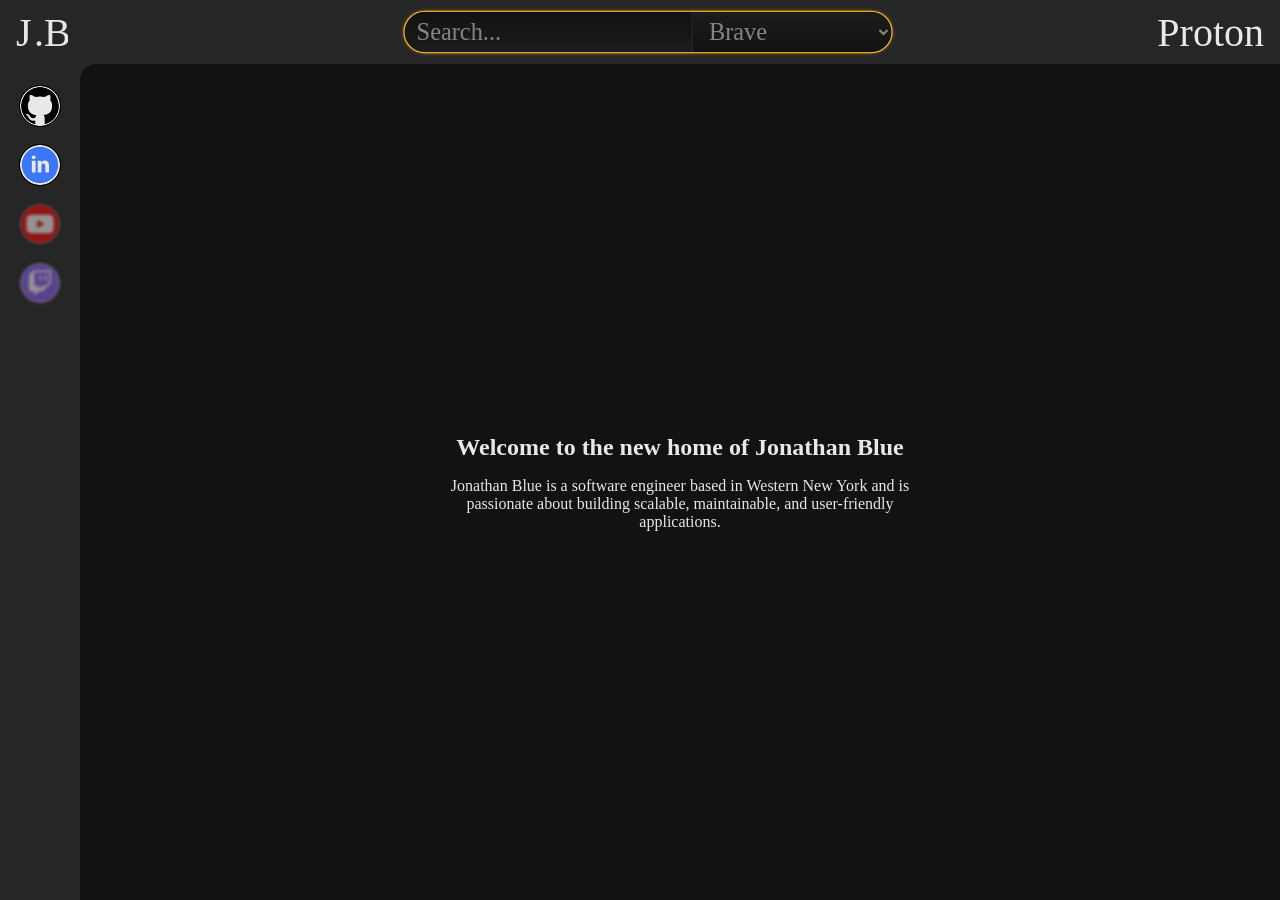
==== index.html @ 13559348 "Fixed responsive behavior" ====
<!DOCTYPE html>

<!-- TODO:
      [ ] - Switch from desktop friendly viewport dimensions to something that is rotation independant -->

<html lang="eng">

<head>

   <meta charset="UTF-8">
   <meta name="viewport" content="width=device-width, initial-scale=1.0">

   <link rel="stylesheet" href="./css/color-palette.css">
   <link rel="stylesheet" href="./css/reset.css">
   <link rel="stylesheet" href="./css/global.css">
   <link rel="stylesheet" href="./css/pages/index.css">

   <script src="./js/pages/index/searchBar.js" defer></script>
   
   <title>Jon.Blue / Dashboard</title>

   <!-- FIXME: REMOVE DEVELOPMENT STYLES -->
   <style>

      html {
         font-size: 16px;
      }

   </style>

</head>




<body>

   <header class="flex-row">

      <!-- Interactive Logo -->
      <p class="logo" tabindex="0" aria-label="Jon Dot Blue">
         <span class="logo-initial">J<span class="fader">on</span></span>
         <span class="ignorable" role="img">.</span>
         <span class="logo-initial">B<span class="fader">lue</span></span>
      </p>

      <!-- Search Box and Engine Selector -->
      <!-- FIXME: Does not allow submission on mobile -->
      <!-- Made this flex to eliminate undesired [whitespace] added by the browser -->
      <form id="searchForm" class="flex-row">

         <input id="searchBox" class="search-input" type="text" placeholder="Search..." />

         <select class="engine-selector" id="engineSelect">

            <option value = "https://search.brave.com/search?q="             >Brave          </option>
            <option value = "https://duckduckgo.com/?q="                     >DuckDuckGo     </option>
            <option value = "https://www.amazon.com/s?k="                    >Amazon         </option>
            <option value = "https://github.com/search?type=repositories&q=" >GitHub Repos   </option>
            <option value = "https://devdocs.io/?q="                         >DevDocs.io     </option>
            <option value = "https://developer.mozilla.org/en-US/search?q="  >MDN            </option>
            <option value = "https://www.reddit.com/search/?q="              >Reddit         </option>
            <option value = "https://stackoverflow.com/search?q="            >Stack Overflow </option>
            <option value = "https://www.yeggi.com/q/q="                     >Yeggi          </option>
            
         </select>

      </form>

      <!-- Proton Menu -->
      <nav class="proton-menu" tabindex="0">
      
         <div class="proton-menu--header">
            <p class="proton-menu--text" href="https://account.proton.me/apps">
               Proton
            </p>
         </div>
      
         <div class="proton-menu--dropdown">
      
            <div class="dropdown-heading-spacer"></div>
      
            <a href="https://mail.proton.me">
               <img class="proton-menu--icon" src="./assets/images/proton/proton_mail_icon.svg" alt="proton mail icon">
               <span class="proton-menu--text">Mail</span>
            </a>
      
            <a href="https://calendar.proton.me">
               <img class="proton-menu--icon" src="./assets/images/proton/proton_calendar_icon.svg" alt="proton calendar icon">
               <span class="proton-menu--text">Calendar</span>
            </a>
      
            <a href="https://drive.proton.me">
               <img class="proton-menu--icon" src="./assets/images/proton/proton_drive_icon.svg" alt="proton drive icon">
               <span class="proton-menu--text">Drive</span>
            </a>
      
            <a href="https://account.proton.me/u/151/vpn/">
               <img class="proton-menu--icon" src="./assets/images/proton/proton_vpn_icon.svg" alt="proton vpn icon">
               <span class="proton-menu--text">VPN</span>
            </a>
      
            <a href="https://Pass.proton.me">
               <img class="proton-menu--icon" src="./assets/images/proton/proton_pass_icon.svg" alt="proton pass icon">
               <span class="proton-menu--text">Pass</span>
            </a>
      
            <a href="https://docs.proton.me">
               <img class="proton-menu--icon" src="./assets/images/proton/proton_docs_icon.svg" alt="proton docs icon">
               <span class="proton-menu--text">Docs</span>
            </a>
      
            <a href="https://wallet.proton.me">
               <img class="proton-menu--icon" src="./assets/images/proton/proton_wallet_icon.svg" alt="proton wallet icon">
               <span class="proton-menu--text">Wallet</span>
            </a>
      
         </div>
      
      </nav>

   </header>


   <div class="mid-section">
      <!-- Sidebar -->
      <nav class="sidebar">

         <ul>
            <li class="touchable">
               <a href="https://github.com/RandomAlphanumeric126">
                  <img class="circle-icon" src="./assets/images/site icons/github.svg" alt="github icon">
               </a>
            </li>
            <li class="touchable">
               <a href="https://www.linkedin.com/in/jonathan-blue-25103441a/">
                  <img class="circle-icon" src="./assets/images/site icons/linkedin.svg" alt="linked in icon">
               </a>
            </li>
            <li class="touchable no-click">
               <a tabindex="-1" href="#">                  
                  <img class="circle-icon" src="./assets/images/site icons/ytube icon.png" alt="youtube icon">
               </a>
            </li>
            <li class="touchable no-click">
               <a tabindex="-1" href="#">                  
                  <img class="circle-icon" src="./assets/images/site icons/twitch.svg" alt="twitch icon">
               </a>
            </li>
         </ul>
         
      </nav>


      <!-- Deliverable Content -->
      <section role="content-body" aria-label="Content body">

         <!-- Placeholder content while dashboard is in development -->
          <h1>Welcome to the new home of Jonathan Blue</h1>
          <p>Jonathan Blue is a software engineer based in
            Western New York and is passionate about building scalable,
            maintainable, and user-friendly applications.</p>

      </section>
   </div>


   <footer></footer>

</body>

</html>
---- css/color-palette.css ----
/* This color pallete consists of all hex color codes in the 
 * endesge-64 color pallete from lospec. With the exception
 * of White which was replaced with Unicorn Silver which is
 * a bit softer without sacrificing too much contrast.
 *
 * All color names were sourced from:
 * https://colornamer.robertcooper.me/
 */

:root{

    --CURSED_BLACK:             hsl(0, 0%, 7%);
    --EERIE_BLACK:              hsl(0, 0%, 11%);
    --DIRE_WOLF:                hsl(0, 0%, 15%);
    --RAVEN_BLACK:              hsl(0, 0%, 24%);
    --KNIGHTS_ARMOR:            hsl(0, 0%, 36%);
    --BLACK_MANA:               hsl(0, 0%, 52%);
    --BRAINSTEM_GREY:           hsl(0, 0%, 71%);
    --UNICORN_SILVER:           hsl(0, 0%, 91%);/* Replacement for --WHITE */
    /* --WHITE:                   hsl(0, 0%, 100%); */
    --MEMORY_LANE:              hsl(218, 24%, 82%);
    --ROCK_BLUE:                hsl(217, 22%, 65%);
    --NICHE_BLUE:               hsl(221, 18%, 48%);
    --BLACKBERRY_COBBLER:       hsl(226, 25%, 35%);
    --TROPICAL_NIGHT:           hsl(232, 30%, 24%);
    --DARK_KNIGHT:              hsl(242, 33%, 15%);
    --TRISTESSE:                hsl(261, 59%, 7%);
    --BATS_CLOAK:               hsl(300, 22%, 9%);
    --BRUISED_PLUM:             hsl(355, 30%, 17%);
    --CHRISTMAN_BROWN:          hsl(5, 40%, 26%);
    --BURNING_BRIER:            hsl(13, 44%, 38%);
    --ORANGE_LILY:              hsl(19, 48%, 52%);
    --INVENTINVE_ORANGE:        hsl(24, 71%, 66%);
    --SUNDOWN:                  hsl(30, 83%, 79%);
    --PEACH_UMBRELLA:           hsl(33, 78%, 89%);
    --OPTIMIST_GOLD:            hsl(35, 81%, 62%);
    --LAVA_PIT:                 hsl(21, 73%, 55%);
    --PUREED_PUMPKIN:           hsl(12, 69%, 46%);
    --OLD_MANDARIN:             hsl(4, 66%, 34%);
    --AEROSPACE_ORANGE:         hsl(19, 100%, 50%);
    --RETRO_NECTARINE:          hsl(27, 86%, 50%);
    --CADMIUM_YELLOW:           hsl(36, 100%, 54%);
    --CHEERFUL_YELLOW:          hsl(45, 100%, 57%);
    --XANTHE_YELLOW:            hsl(53, 100%, 67%);
    --HONEYDEW_PEEL:            hsl(80, 95%, 74%);
    --STADIUM_LAWN:             hsl(94, 73%, 64%);
    --RANGE_LAND:               hsl(114, 50%, 54%);
    --FORMAL_GARDEN:            hsl(134, 50%, 40%);
    --SPARKLING_EMERALD:        hsl(157, 57%, 28%);
    --STOCKADE_GREEN:           hsl(180, 60%, 19%);
    --HALITE_BLUE:              hsl(204, 70%, 16%);
    --ATENEO_BLUE:              hsl(209, 100%, 21%);
    --INDIGO_BUNTING:           hsl(203, 100%, 33%);
    --ATMOSPHERE:               hsl(199, 100%, 43%);
    --BRIGHT_SKY_BLUE:          hsl(191, 100%, 49%);
    --CENDRA_BLUE:              hsl(183, 100%, 52%);
    --ETERNAL_BLUE:             hsl(181, 100%, 79%);
    --PUFF_OF_PINK:             hsl(322, 91%, 91%);
    --FRAIL_FUCHSIA:            hsl(299, 84%, 75%);
    --GEISHA_PINK:              hsl(289, 98%, 62%);
    --POISON_PURPLE:            hsl(268, 96%, 51%);
    --BUSTY_PURPLE:             hsl(253, 97%, 43%);
    --BLUE_TRUST:               hsl(244, 97%, 29%);
    --MIDNIGHT_MIRAGE:          hsl(218, 91%, 13%);
    --VELVET_COSMOS:            hsl(290, 54%, 17%);
    --PRETTY_IN_PRUNE:          hsl(301, 46%, 26%);
    --PURPLE_EXCELLENCY:        hsl(303, 45%, 40%);
    --FUCHSIA_TINT:             hsl(301, 53%, 56%);
    --PINK_FLAMBE:              hsl(333, 52%, 55%);
    --STRAWBERRY_FIELD:         hsl(357, 87%, 74%);
    --RED_MANA:                 hsl(357, 89%, 65%);
    --ALLURA_RED:               hsl(357, 81%, 56%);
    --ELECTRIC_CRIMSON:         hsl(345, 100%, 50%);
    --CHERRY_SANGRIA:           hsl(356, 69%, 45%);
    --RED_DAHLIA:               hsl(353, 64%, 33%);
    --BURNT_CRIMSON:            hsl(349, 51%, 23%);

}
---- css/global.css ----
:root{
   /* Dark Mode Colors */
   --colors-dark__bg--base   : var(--EERIE_BLACK    );
   --colors-dark__bg--near   : var(--DIRE_WOLF      );
   --colors-dark__bg--far    : var(--CURSED_BLACK   );
   --colors-dark__text       : var(--UNICORN_SILVER );
   --colors-dark__text--soft : var(--BLACK_MANA     );
   --colors-dark__accent     : var(--CHEERFUL_YELLOW);

   /* Light Mode Colors */
   /* FIXME: These colors are awful */
   --colors-light__bg--base   : var(--BRAINSTEM_GREY );
   --colors-light__bg--near   : var(--UNICORN_SILVER );
   --colors-light__bg--far    : var(--BLACK_MANA     );
   --colors-light__text       : var(--EERIE_BLACK    );
   --colors-light__text--soft : var(--RAVEN_BLACK    );
   --colors-light__accent     : var(--CHEERFUL_YELLOW);

   /* Shared styles */
   --sizes__px--xs  : 3px;
   --sizes__px--sm  : 6px;
   --sizes__px--med : 12px;
   --sizes__px--lg  : 18px;
   --sizes__px--xl  : 24px;
}

:root {

   /* Set Default Theme */
   --bg-color--base   : var(--colors-dark__bg--base  );
   --bg-color--near   : var(--colors-dark__bg--near  );
   --bg-color--far    : var(--colors-dark__bg--far   );
   --text-color       : var(--colors-dark__text      );
   --text-color--soft : var(--colors-dark__text--soft);
   --accent-color     : var(--colors-dark__accent    );


   --global__outline-color       : color-mix(in srgb, var(--accent-color) 50%, var(--bg-color--far));
   --global__outline-color_hover : color-mix(in srgb, var(--accent-color) 70%, var(--bg-color--far));
   --global__outline-color_focus : var(--accent-color);

   --global__placeholder-color   : color-mix(in srgb, var(--text-color) 45%, transparent);


   --floater_drop-shadow: 1px 1px 6px -2px #000a;
}

::selection {
   color            : var(--bg-color--base);
   background-color : var(--accent-color);
}


body {
   display        : flex;
   flex-direction : column;
   /* max-width: 1440px; /* Moved to reset.css */

   color          : var(--text-color);
}


.belly,
.sidebar,
.header>*,
.footer {
   background-color: var(--bg-color--base);
}

/**************************************************
 * Global Classes: General Purpose
 */
.flex-row {
   display        : flex;
   flex-direction : row;
}

.flex-col {
   display        : flex;
   flex-direction : column;
}

.touchable {
   /* define the miniumum dimensions for interactive elements displayed on touch screens */
   min-width: 48px;
   min-height: 48px;
   margin: 4px;
   padding: 4px;

   &:has( > * ) {
      display: flex;
      justify-content: center;
      align-items: center;
   }
}


/* Themes */
@media (prefers-color-scheme: dark) {

   _body {
      color            : var(--text-color   );
      background-color : var(--bg-color--far);
   }

}
---- css/pages/index.css ----
:root {
   --page__min-width          : var(--RESET__TARGET-SCREENS_MIN, 320px);
   --page__max-width          : var(--RESET__TARGET-SCREENS_MAX, 1920px);
   --default-border-radius    : 1rem;
   --responsive-border-radius : min(calc(100vw - var(--page__max-width)), var(--default-border-radius));
   --header__large-text       : 2.5rem;

   /* Make the BG split in two colors down the middle, vertically */
   /* This trick hides the bg color behind the border radius of the header and the content body
    * Whithout this, the bg color bleeds through and breaks the illusion of the content body
    * being beneath the header/sidebar */
   --bg-color-split: linear-gradient(
      to right,
      var(--bg-color--near) 50%,
      var(--bg-color--far) 50%
   );
}

body {
   background: var(--bg-color-split);
}


.mid-section {
   display: flex;
   flex: 1;
}


header.flex-row {
   --header__logo--flex: 1;
   --header__menu--flex: 1;

   --header--h-padding: 0.4em;

   justify-content: space-between;
   /* padding: 0.5rem 1.25rem; */
   align-items: center;
   position: relative;
   background-color: var(--bg-color--near);
   /* flex-wrap: wrap; */

   /* Curver the bottom right corner if the screen is wide enough */
   border-bottom-right-radius: var(--responsive-border-radius);
}

/* FIXME: Transitions twice on touch screens */
.logo {

   font-size       : var(--header__large-text);
   display         : flex;
   /* width           : 8ch;*/
   flex: var(--header__logo--flex);
   justify-content : flex-start;
   /* margin-right: 2em; */
   margin-left: var(--header--h-padding);

   & span {
      /*! flex-grow : 1; */
      transition    : 0.35s;
   }

   & span:first-of-type {
      width     : 0.9ch;
      overflow  : hidden;
      text-wrap : nowrap;
      max-width : 2.9ch;
   }

   & span:last-of-type {
      width     : 1.2ch;
      overflow  : hidden;
      text-wrap : nowrap;
      max-width : 4ch;
   }

   & .fader {
      opacity: 0;
   }

   &:where(:has(:hover), :focus) span:not(.ignorable) {
      /*! width  : 100%; */
      flex-grow  : var(--header__logo--flex);
      transition : 0.65s;

      & .fader { transition: 0.65s !important; opacity: 1;}
   }
}


/* FIXME: On short screens (mobile landscape) the menu overflows the bottom edge of the screen
 * forcing unwanted scrollbars on the entire page. Potential solution, switch the entires to
 * display icons only, and diplayed in a grid instead of vertical list */
/*****************************************
 * Styles for Proton Dropdown menu
 */
.proton-menu {
   font-size: var(--header__large-text);
   flex: var(--header__menu--flex);

   --this__padding: 0.65em;
   --this__icon-width: 0.75em;

   /* DimPos */
   position: relative;
   z-index: 1;
   /* min-width: 5em; */


   &:hover .proton-menu--dropdown,
   &:where(:focus, :has(:focus)) .proton-menu--dropdown {
      transition: opacity 0.5s;

      outline: 2px solid var(--accent-color);
      
      /* FIXME: Use a more appropriate height calculation */
      /* height  : calc(0.5em + (var(--num-entries) * (1.44em + var(--entries-gap)))); */
      /* height: 17.5ch; */
      height: 9.25em;

      opacity : 1;
      visibility: visible;
   }
}


.proton-menu--dropdown {
   transition: opacity 0.5s;
   border: 2px solid transparent;
   max-height: 95vh;


   /*Content Handling*/
   overflow-x : hidden;
   overflow-y : auto;
   
   height         : 0px;
   min-width      : max-content;

   visibility     : hidden;  /* prevent clicking on links when menu is folded */
   display        : flex;
   flex-direction : column;
   gap            : calc(var(--this__padding) * 0.5);

   position       : absolute;
   right          : 0;
   top            : -10px;

   border-radius  : 0 0 0 var(--default-border-radius);
   border-bottom-right-radius: var(--responsive-border-radius);
   
   /* padding-top: 4.5rem; /* Replaced with a spacer element */ 
   padding-left: 0.25em;

   opacity: 0;

   background-color: color-mix(in srgb, var(--bg-color--near), transparent 40%);
   backdrop-filter: blur(4px);

   /* Sub-Selectors */
   .proton-menu--text {
      font-size      : 0.55em;
   }

   a {
      text-decoration: none;
      /* height: 0.5em; */
      display: flex;
      align-items: center;
      gap: 0.25em;
   }

   img {
      display: inline-block;
   }
}

.dropdown-heading-spacer {
   flex: 0 0 1.4em;
   background-color: var(--bg-color--near);
   position: sticky;
   top: 0;
}

.proton-menu--header {
   display      : flex;

   margin-right: var(--header--h-padding);
   justify-content: flex-end;

   p {
      position : relative;
      z-index  : 1;
   }
}

.proton-menu--icon {
   width: var(--this__icon-width);
   height: auto;
}


/*
 * END Styles for Proton Dropdown menu
 *****************************************/



/*****************************************
 * BEGIN Search Form Styles
 */

form{
      border-radius : 2em;
      opacity       : 0.6;
      outline       : 1px solid color-mix(in srgb, var(--text-color) 10%, transparent);
      transition    : 0.1s;
      font-size     : 1.5rem;
      flex          : 0 1;
      flex-basis    : 40ch;
      min-width     : 100px;
      margin        : 0.5em 0.7em;

   &:has(:focus) {
      opacity    : 1;
      outline    : 1px solid var(--accent-color);
      scale      : 1.015;
      box-shadow : 0px 0px 5px -1px var(--accent-color);
   }
}


.search-input,
.engine-selector {
   border: none;
   padding: 0.25em 0.5em;
   outline: none;
   color: var(--text-color--soft);
}

.search-input {

   border-radius: 1em 0 0 1em;
   /* flex: 1 0; */

   background: linear-gradient(
      var(--bg-color--far),
      var(--bg-color--base)
   );
      
   &::placeholder { 
      color: var(--text-color--soft);
   }

   &:focus {
      color: var(--text-color);
   }
}

.engine-selector {
   
   border-left: 1px solid var(--bg-color--near);
   border-radius: 0 1em 1em 0;
   width: fit-content;
   
   background: linear-gradient(
      var(--bg-color--base),
      var(--bg-color--far)
   );

   &:focus {
      color: var(--text-color);
   }

}

/*
 * END Search Form Styles
 *****************************************/


/*****************************************
 * BEGIN Content Body Styles
 */

section[role="content-body"] {

   /**** Background and Color ****/
      background-color: var(--bg-color--far);
      border-top-left-radius: var(--default-border-radius);

   /* Styling for placeholder content while dashboard is in development */
      flex: 1;
      display: flex;
      gap: 1rem;
      flex-direction: column;
      justify-content: center;
      align-items: center;
      > h1, p {
         width: min(75%, 500px);
         text-align: center;
      }
}

/*
 * END Content Body Styles
 *****************************************/

/*****************************************
 * Sidebar Styles
 */

   .sidebar {
      padding: 0.75rem;
      background-color: var(--bg-color--near);

      ul {
         display: flex;
         flex-direction: column;
      }
   }

   
   /* Shared Icon Syles */
   .circle-icon,
   .square-icon {
      /* DimPos */
      width: auto;
      height: 2.5rem;

      /* Appearance */
      background-color: var(--text-color);
      border: calc(32px * 0.05) solid white;
      outline: 1px solid black;

      margin: 0.1em 0;

   }
   
   .circle-icon {
      border-radius: 50%;
   }
   
   .square-icon {
      border-radius: 10%;
   }

   /* Disable interactivity without disabling :hover */
   /* SOURCE: https://stackoverflow.com/a/46665946 */
   .no-click {
      cursor: not-allowed;
      

      > * {
         pointer-events: none;
      }
   }

   .no-click {
      opacity: 0.5;
      filter: blur(1.5px);
   }

 /*
 * END Sidebar Styles
 ****************************************/


/* TODO: Just playing around with some focus styles */
:not(#searchForm *):focus {
   /* 1) */
   outline: 2px solid var(--accent-color);
   outline-offset: 0.25rem;
   /* box-shadow: 0px 0px 5px -1px var(--accent-color); */
   border-radius: 0.5rem;
/* 
   outline: none;
   text-decoration: underline;
   text-decoration-color: var(--accent-color);
   text-decoration-thickness: 2px; */

   &.proton-menu {
      /* 1) */
      outline: none;
      box-shadow: none;
   }
}







/* Mobile Small */
@media screen and (max-width: 320px) { }


/* Mobile Large */
@media screen and (max-width: 480px) {
   header.flex-row {
      flex-wrap: wrap;
   }

   .logo, .proton-menu {
      flex-basis: 40vw;
   }

   #searchForm {
      flex: 1;
      flex-basis: 100%;
      order: 1;
   }
}


/* Tablet */
@media screen and (max-width: 768px) {
   .logo, .proton-menu {
      /* --header__logo--flex: 1; */
      --header__menu--flex: 0;
   }

   header {
      position: fixed;
      top: 0;
   }

   .sidebar {
      position: fixed; 
      width: 100vw;
      min-width: var(--page__min-width);
      bottom: 0;
      
      ul {
         flex-direction: row;
         justify-content: center;
      }
   }

   section[role="content-body"] {
      /* If the sidebar is being drawn on the bottom edge, then we don't need the curve here */
      border-top-left-radius: unset;
   }
}


/* Desktop */
@media (max-width: 1024px) {  }


/* Large Desktop */
@media (max-width: 1200px) {  }


/* Extra Large */
@media (max-width: 1440px) {  }
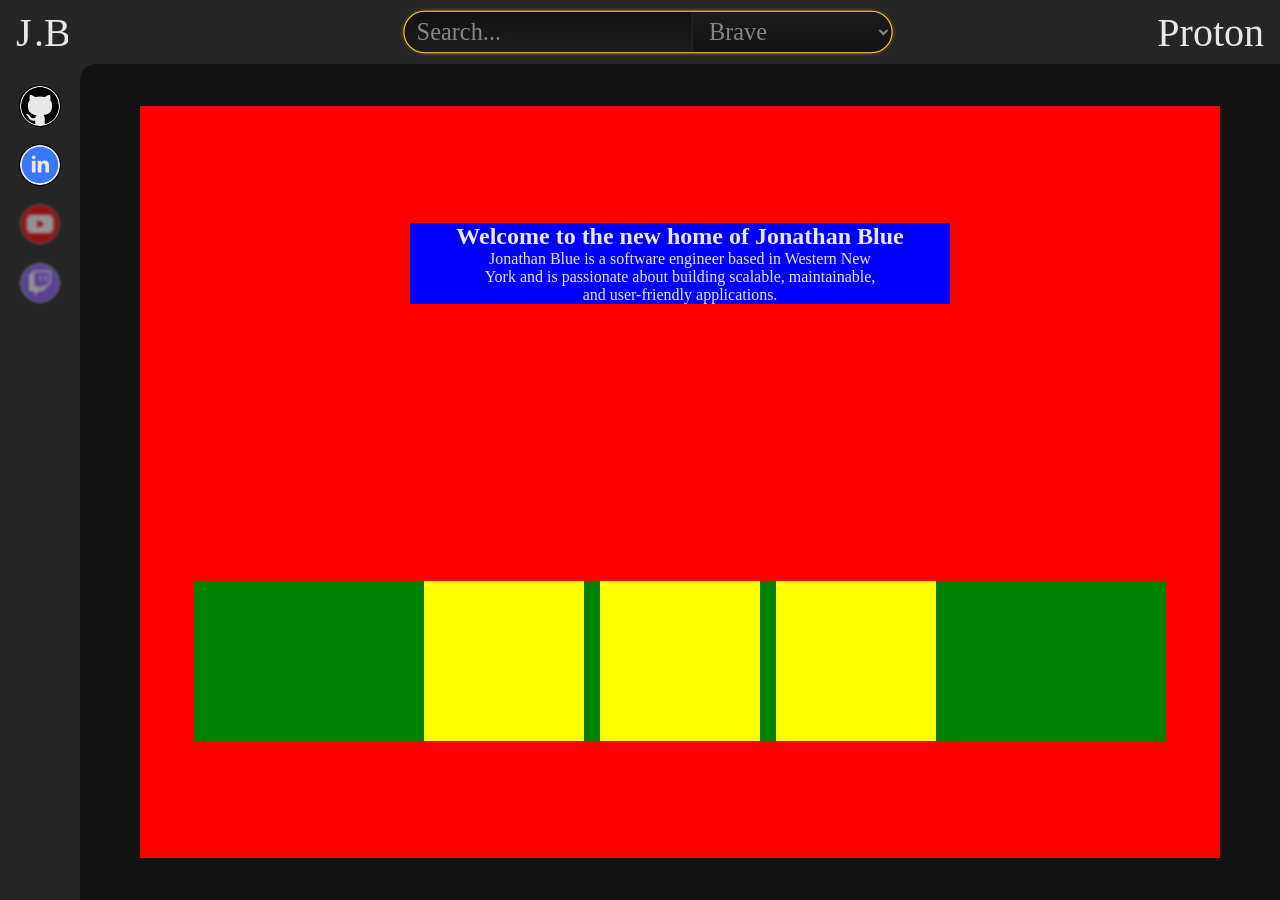
==== commit 40849f95: "Created carousel alpha with colored box model" ====
--- a/index.html
+++ b/index.html
@@ -1,7 +1,7 @@
 <!DOCTYPE html>
 
 <!-- TODO:
-      [ ] - Switch from desktop friendly viewport dimensions to something that is rotation independant -->
+      [ ] - On mobile, viewport height does not take into account the browser UI -->
 
 <html lang="eng">
 
@@ -14,19 +14,12 @@
    <link rel="stylesheet" href="./css/reset.css">
    <link rel="stylesheet" href="./css/global.css">
    <link rel="stylesheet" href="./css/pages/index.css">
+   <link rel="stylesheet" href="./dev-files/dev-styles.css">
 
    <script src="./js/pages/index/searchBar.js" defer></script>
    
    <title>Jon.Blue / Dashboard</title>
 
-   <!-- FIXME: REMOVE DEVELOPMENT STYLES -->
-   <style>
-
-      html {
-         font-size: 16px;
-      }
-
-   </style>
 
 </head>
 
@@ -49,7 +42,7 @@
       <!-- Made this flex to eliminate undesired [whitespace] added by the browser -->
       <form id="searchForm" class="flex-row">
 
-         <input id="searchBox" class="search-input" type="text" placeholder="Search..." />
+         <input id="searchBox" class="search-input" type="search" placeholder="Search..." />
 
          <select class="engine-selector" id="engineSelect">
 
@@ -153,7 +146,7 @@
 
 
       <!-- Deliverable Content -->
-      <section role="content-body" aria-label="Content body">
+      <section role="content-body" aria-label="Content body" class="__disable__">
 
          <!-- Placeholder content while dashboard is in development -->
           <h1>Welcome to the new home of Jonathan Blue</h1>
@@ -162,6 +155,35 @@
             maintainable, and user-friendly applications.</p>
 
       </section>
+
+
+      <section role="content-body" aria-label="Content body">
+
+         <div class="card-carousel-wrapper">
+
+            <div class="card-info">
+
+               <h1>Welcome to the new home of Jonathan Blue</h1>
+               <p>Jonathan Blue is a software engineer based in
+                  Western New York and is passionate about building scalable,
+                  maintainable, and user-friendly applications.</p>
+
+            </div>
+
+            <div class="card-carousel">
+
+               <ul>
+                  <li></li>
+                  <li></li>
+                  <li></li>
+               </ul>
+
+            </div>
+
+         </div>
+
+      </section>
+
    </div>
 
 
--- a/css/pages/index.css
+++ b/css/pages/index.css
@@ -27,280 +27,295 @@
 }
 
 
-header.flex-row {
-   --header__logo--flex: 1;
-   --header__menu--flex: 1;
-
-   --header--h-padding: 0.4em;
-
-   justify-content: space-between;
-   /* padding: 0.5rem 1.25rem; */
-   align-items: center;
-   position: relative;
-   background-color: var(--bg-color--near);
-   /* flex-wrap: wrap; */
-
-   /* Curver the bottom right corner if the screen is wide enough */
-   border-bottom-right-radius: var(--responsive-border-radius);
-}
-
-/* FIXME: Transitions twice on touch screens */
-.logo {
-
-   font-size       : var(--header__large-text);
-   display         : flex;
-   /* width           : 8ch;*/
-   flex: var(--header__logo--flex);
-   justify-content : flex-start;
-   /* margin-right: 2em; */
-   margin-left: var(--header--h-padding);
-
-   & span {
-      /*! flex-grow : 1; */
-      transition    : 0.35s;
-   }
-
-   & span:first-of-type {
-      width     : 0.9ch;
-      overflow  : hidden;
-      text-wrap : nowrap;
-      max-width : 2.9ch;
-   }
-
-   & span:last-of-type {
-      width     : 1.2ch;
-      overflow  : hidden;
-      text-wrap : nowrap;
-      max-width : 4ch;
-   }
-
-   & .fader {
-      opacity: 0;
-   }
-
-   &:where(:has(:hover), :focus) span:not(.ignorable) {
-      /*! width  : 100%; */
-      flex-grow  : var(--header__logo--flex);
-      transition : 0.65s;
-
-      & .fader { transition: 0.65s !important; opacity: 1;}
-   }
-}
-
-
-/* FIXME: On short screens (mobile landscape) the menu overflows the bottom edge of the screen
- * forcing unwanted scrollbars on the entire page. Potential solution, switch the entires to
- * display icons only, and diplayed in a grid instead of vertical list */
-/*****************************************
- * Styles for Proton Dropdown menu
+/**************************************************
+ * Header Styles
  */
-.proton-menu {
-   font-size: var(--header__large-text);
-   flex: var(--header__menu--flex);
-
-   --this__padding: 0.65em;
-   --this__icon-width: 0.75em;
-
-   /* DimPos */
-   position: relative;
-   z-index: 1;
-   /* min-width: 5em; */
-
-
-   &:hover .proton-menu--dropdown,
-   &:where(:focus, :has(:focus)) .proton-menu--dropdown {
-      transition: opacity 0.5s;
-
-      outline: 2px solid var(--accent-color);
-      
-      /* FIXME: Use a more appropriate height calculation */
-      /* height  : calc(0.5em + (var(--num-entries) * (1.44em + var(--entries-gap)))); */
-      /* height: 17.5ch; */
-      height: 9.25em;
-
-      opacity : 1;
-      visibility: visible;
-   }
-}
-
-
-.proton-menu--dropdown {
-   transition: opacity 0.5s;
-   border: 2px solid transparent;
-   max-height: 95vh;
-
-
-   /*Content Handling*/
-   overflow-x : hidden;
-   overflow-y : auto;
-   
-   height         : 0px;
-   min-width      : max-content;
-
-   visibility     : hidden;  /* prevent clicking on links when menu is folded */
-   display        : flex;
-   flex-direction : column;
-   gap            : calc(var(--this__padding) * 0.5);
-
-   position       : absolute;
-   right          : 0;
-   top            : -10px;
-
-   border-radius  : 0 0 0 var(--default-border-radius);
-   border-bottom-right-radius: var(--responsive-border-radius);
-   
-   /* padding-top: 4.5rem; /* Replaced with a spacer element */ 
-   padding-left: 0.25em;
-
-   opacity: 0;
-
-   background-color: color-mix(in srgb, var(--bg-color--near), transparent 40%);
-   backdrop-filter: blur(4px);
-
-   /* Sub-Selectors */
-   .proton-menu--text {
-      font-size      : 0.55em;
-   }
-
-   a {
-      text-decoration: none;
-      /* height: 0.5em; */
-      display: flex;
+
+   header.flex-row {
+      --header__logo--flex: 1;
+      --header__menu--flex: 1;
+
+      --header--h-padding: 0.4em;
+
+      justify-content: space-between;
+      /* padding: 0.5rem 1.25rem; */
       align-items: center;
-      gap: 0.25em;
-   }
-
-   img {
-      display: inline-block;
-   }
-}
-
-.dropdown-heading-spacer {
-   flex: 0 0 1.4em;
-   background-color: var(--bg-color--near);
-   position: sticky;
-   top: 0;
-}
-
-.proton-menu--header {
-   display      : flex;
-
-   margin-right: var(--header--h-padding);
-   justify-content: flex-end;
-
-   p {
-      position : relative;
-      z-index  : 1;
-   }
-}
-
-.proton-menu--icon {
-   width: var(--this__icon-width);
-   height: auto;
-}
-
-
-/*
- * END Styles for Proton Dropdown menu
- *****************************************/
-
-
-
-/*****************************************
- * BEGIN Search Form Styles
- */
-
-form{
-      border-radius : 2em;
-      opacity       : 0.6;
-      outline       : 1px solid color-mix(in srgb, var(--text-color) 10%, transparent);
-      transition    : 0.1s;
-      font-size     : 1.5rem;
-      flex          : 0 1;
-      flex-basis    : 40ch;
-      min-width     : 100px;
-      margin        : 0.5em 0.7em;
-
-   &:has(:focus) {
-      opacity    : 1;
-      outline    : 1px solid var(--accent-color);
-      scale      : 1.015;
-      box-shadow : 0px 0px 5px -1px var(--accent-color);
-   }
-}
-
-
-.search-input,
-.engine-selector {
-   border: none;
-   padding: 0.25em 0.5em;
-   outline: none;
-   color: var(--text-color--soft);
-}
-
-.search-input {
-
-   border-radius: 1em 0 0 1em;
-   /* flex: 1 0; */
-
-   background: linear-gradient(
-      var(--bg-color--far),
-      var(--bg-color--base)
-   );
-      
-   &::placeholder { 
-      color: var(--text-color--soft);
-   }
-
-   &:focus {
-      color: var(--text-color);
-   }
-}
-
-.engine-selector {
-   
-   border-left: 1px solid var(--bg-color--near);
-   border-radius: 0 1em 1em 0;
-   width: fit-content;
-   
-   background: linear-gradient(
-      var(--bg-color--base),
-      var(--bg-color--far)
-   );
-
-   &:focus {
-      color: var(--text-color);
-   }
-
-}
-
-/*
- * END Search Form Styles
- *****************************************/
-
+      position: relative;
+      background-color: var(--bg-color--near);
+      /* flex-wrap: wrap; */
+
+      /* Curver the bottom right corner if the screen is wide enough */
+      border-bottom-right-radius: var(--responsive-border-radius);
+   }
+
+   /**************************************************
+    * Logo
+    */
+   /* FIXME: Transitions twice on touch screens */
+      .logo {
+
+         font-size       : var(--header__large-text);
+         display         : flex;
+         /* width           : 8ch;*/
+         flex: var(--header__logo--flex);
+         justify-content : flex-start;
+         /* margin-right: 2em; */
+         margin-left: var(--header--h-padding);
+
+         & span {
+            /*! flex-grow : 1; */
+            transition    : 0.35s;
+         }
+
+         & span:first-of-type {
+            width     : 0.9ch;
+            overflow  : hidden;
+            text-wrap : nowrap;
+            max-width : 2.9ch;
+         }
+
+         & span:last-of-type {
+            width     : 1.2ch;
+            overflow  : hidden;
+            text-wrap : nowrap;
+            max-width : 4ch;
+         }
+
+         & .fader {
+            opacity: 0;
+         }
+
+         &:where(:has(:hover), :focus) span:not(.ignorable) {
+            /*! width  : 100%; */
+            flex-grow  : var(--header__logo--flex);
+            transition : 0.65s;
+
+            & .fader { transition: 0.65s !important; opacity: 1;}
+         }
+      }
+   /*
+    * END Styles for Proton Dropdown menu
+    *****************************************/
+
+
+   /* FIXME: On short screens (mobile landscape) the menu overflows the bottom edge of the screen
+   * forcing unwanted scrollbars on the entire page. Potential solution, switch the entires to
+   * display icons only, and diplayed in a grid instead of vertical list */
+   /*****************************************
+   * Proton Dropdown Menu
+   */
+      .proton-menu {
+         font-size: var(--header__large-text);
+         flex: var(--header__menu--flex);
+
+         --this__padding: 0.65em;
+         --this__icon-width: 0.75em;
+
+         /* DimPos */
+         position: relative;
+         z-index: 1;
+         /* min-width: 5em; */
+
+
+         &:hover .proton-menu--dropdown,
+         &:where(:focus, :has(:focus)) .proton-menu--dropdown {
+            transition: opacity 0.5s;
+
+            outline: 2px solid var(--accent-color);
+            
+            /* FIXME: Use a more appropriate height calculation */
+            /* height  : calc(0.5em + (var(--num-entries) * (1.44em + var(--entries-gap)))); */
+            /* height: 17.5ch; */
+            height: 9.25em;
+
+            opacity : 1;
+            visibility: visible;
+         }
+      }
+
+
+      .proton-menu--dropdown {
+         transition: opacity 0.5s;
+         border: 2px solid transparent;
+         max-height: 95vh;
+
+
+         /*Content Handling*/
+         overflow-x : hidden;
+         overflow-y : auto;
+         
+         height         : 0px;
+         min-width      : max-content;
+
+         visibility     : hidden;  /* prevent clicking on links when menu is folded */
+         display        : flex;
+         flex-direction : column;
+         gap            : calc(var(--this__padding) * 0.5);
+
+         position       : absolute;
+         right          : 0;
+         top            : -10px;
+
+         border-radius  : 0 0 0 var(--default-border-radius);
+         border-bottom-right-radius: var(--responsive-border-radius);
+         
+         /* padding-top: 4.5rem; /* Replaced with a spacer element */ 
+         padding-left: 0.25em;
+
+         opacity: 0;
+
+         background-color: color-mix(in srgb, var(--bg-color--near), transparent 40%);
+         backdrop-filter: blur(4px);
+
+         /* Sub-Selectors */
+         .proton-menu--text {
+            font-size      : 0.55em;
+         }
+
+         a {
+            text-decoration: none;
+            /* height: 0.5em; */
+            display: flex;
+            align-items: center;
+            gap: 0.25em;
+         }
+
+         img {
+            display: inline-block;
+         }
+      }
+
+      .dropdown-heading-spacer {
+         flex: 0 0 1.4em;
+         background-color: var(--bg-color--near);
+         position: sticky;
+         top: 0;
+      }
+
+      .proton-menu--header {
+         display      : flex;
+
+         margin-right: var(--header--h-padding);
+         justify-content: flex-end;
+
+         p {
+            position : relative;
+            z-index  : 1;
+         }
+      }
+
+      .proton-menu--icon {
+         width: var(--this__icon-width);
+         height: auto;
+      }
+
+
+   /*
+   * END Styles for Proton Dropdown menu
+   *****************************************/
+
+
+
+   /*****************************************
+   * BEGIN Search Form Styles
+   */
+
+      form{
+            border-radius : 2em;
+            opacity       : 0.6;
+            outline       : 1px solid color-mix(in srgb, var(--text-color) 10%, transparent);
+            transition    : 0.1s;
+            font-size     : 1.5rem;
+            flex          : 0 1;
+            flex-basis    : 40ch;
+            min-width     : 100px;
+            margin        : 0.5em 0.7em;
+
+         &:has(:focus) {
+            opacity    : 1;
+            outline    : 1px solid var(--accent-color);
+            scale      : 1.015;
+            box-shadow : 0px 0px 5px -1px var(--accent-color);
+         }
+      }
+
+
+      .search-input,
+      .engine-selector {
+         border: none;
+         padding: 0.25em 0.5em;
+         outline: none;
+         color: var(--text-color--soft);
+      }
+
+      .search-input {
+
+         border-radius: 1em 0 0 1em;
+         /* flex: 1 0; */
+
+         background: linear-gradient(
+            var(--bg-color--far),
+            var(--bg-color--base)
+         );
+            
+         &::placeholder { 
+            color: var(--text-color--soft);
+         }
+
+         &:focus {
+            color: var(--text-color);
+         }
+      }
+
+      .engine-selector {
+         
+         border-left: 1px solid var(--bg-color--near);
+         border-radius: 0 1em 1em 0;
+         width: fit-content;
+         
+         background: linear-gradient(
+            var(--bg-color--base),
+            var(--bg-color--far)
+         );
+
+         &:focus {
+            color: var(--text-color);
+         }
+
+      }
+
+   /*
+   * END Search Form Styles
+   *****************************************/
+
+
+
+ /*
+  * END Header Styles
+  **************************************************/
 
 /*****************************************
  * BEGIN Content Body Styles
  */
 
-section[role="content-body"] {
-
-   /**** Background and Color ****/
-      background-color: var(--bg-color--far);
-      border-top-left-radius: var(--default-border-radius);
-
-   /* Styling for placeholder content while dashboard is in development */
-      flex: 1;
-      display: flex;
-      gap: 1rem;
-      flex-direction: column;
-      justify-content: center;
-      align-items: center;
-      > h1, p {
-         width: min(75%, 500px);
-         text-align: center;
-      }
-}
+   section[role="content-body"] {
+
+      /**** Background and Color ****/
+         background-color: var(--bg-color--far);
+         border-top-left-radius: var(--default-border-radius);
+
+      /* Styling for placeholder content while dashboard is in development */
+         flex: 1;
+         display: flex;
+         gap: 1rem;
+         flex-direction: column;
+         justify-content: center;
+         align-items: center;
+         > h1, p {
+            width: min(75%, 500px);
+            text-align: center;
+         }
+   }
 
 /*
  * END Content Body Styles
@@ -363,6 +378,58 @@
 
  /*
  * END Sidebar Styles
+ ****************************************/
+
+
+/*****************************************
+ * Card Carousel
+ */
+
+   .card-carousel-wrapper {
+      display: flex;
+      justify-content: space-evenly;
+      align-items: center;
+      width: 90%;
+      height: 90%;
+      background-color: red;
+      flex-direction: column;
+      gap: 10rem;
+   }
+
+   .card-info {
+      background-color: blue;
+      display: flex;
+      flex-direction: column;
+      align-items: center;
+      
+      width: 50%;
+
+      > * {
+         text-align:  center;
+      }
+
+   }
+
+   .card-carousel {
+
+      background-color: green;
+      width: 90%;
+
+      ul {
+         display: flex;
+         justify-content: center;
+         gap: 1rem;
+      }
+
+      li {
+         width: 10rem;
+         height: 10rem;
+         background-color: yellow;
+      }
+   }
+
+/*
+ * END Card Carousel
  ****************************************/
 
 
--- a/dev-files/dev-styles.css
+++ b/dev-files/dev-styles.css
@@ -0,0 +1,47 @@
+@import url("./dev-banner.css");
+
+/* Reset the root font size to override system settings that may create issues during development */
+html {
+   font-size: 16px;
+}
+
+.current-wip {
+   outline: 2px solid hsla(60, 100%, 50%, 1);
+   /* background-image: url("../assets/images/bg/bg-grid.png"); */
+}
+
+
+
+
+
+.__disable__ {
+   display: none !important;
+}
+
+/* Hide page content for distraction free container styling */
+body:has(.hide-content:checked) {
+   *:not(.dev-banner, .dev-banner *):where(p, :not(:has(>*))) {visibility: hidden;}
+}
+
+
+/* Enable hierarchical outlining */
+body:has(.hierarchy-on-hover:checked) {
+   /* Apply outlines to hovered elements to show filial hierarchy */
+   *:hover {
+      &:has(:hover) {outline: 2px dotted red;}
+      *:not(:has(:hover)):hover {
+         outline: 2px dashed blue;
+
+
+         > * { outline: 1px dashed green; }
+      }
+   }
+}
+
+
+/* Enable X-Ray Vision */
+body:has(.x-ray:checked) {
+   *:not(.dev-banner, .dev-banner *) {
+      opacity: 0.60 !important;
+   }
+}
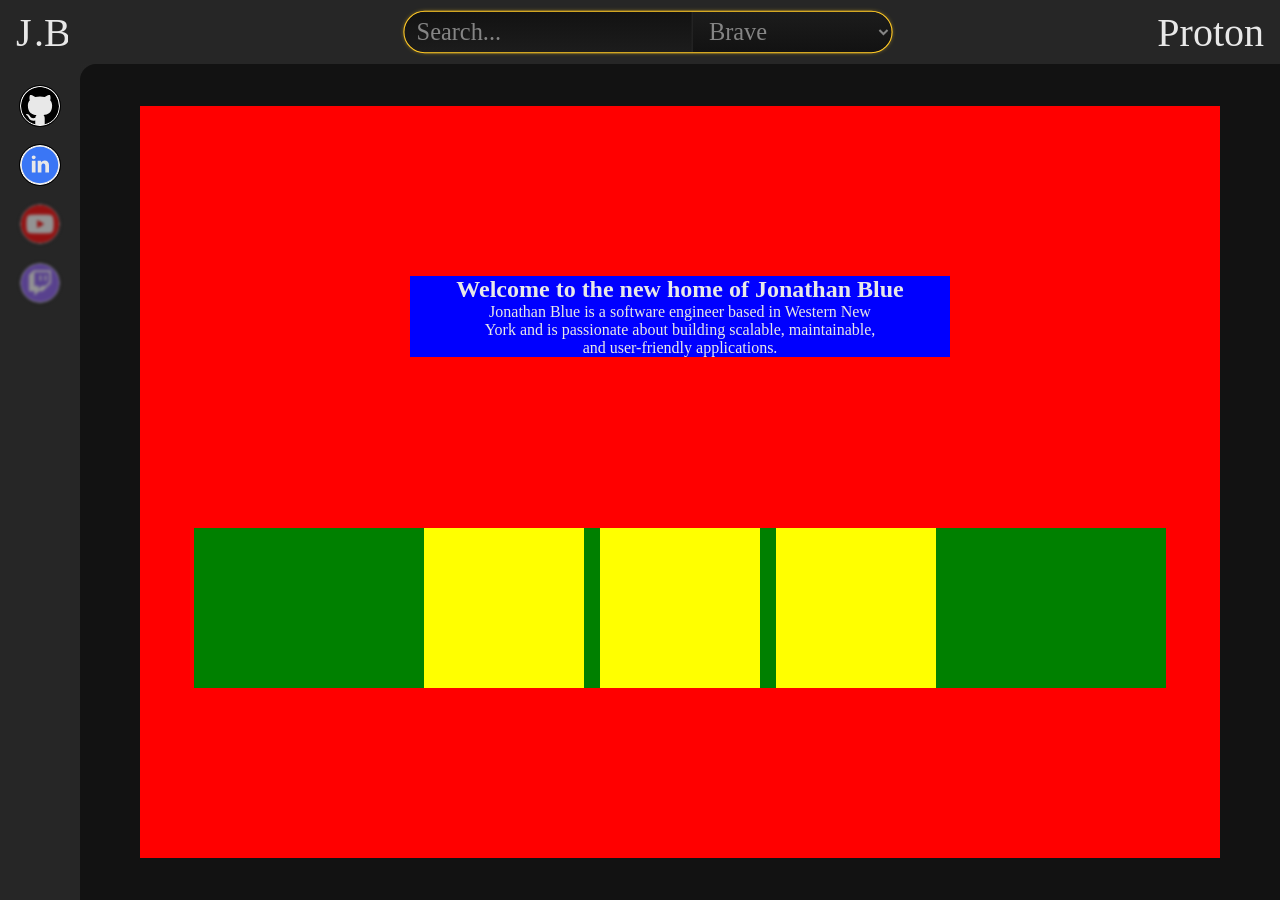
==== commit 1ae78ffe: "Minor changed" ====
--- a/index.html
+++ b/index.html
@@ -1,7 +1,14 @@
 <!DOCTYPE html>
 
-<!-- TODO:
-      [ ] - On mobile, viewport height does not take into account the browser UI -->
+<!--
+   TASKS:
+      [ ] - Convert mid-section to flex reverse column on mobile devices
+            [ ] - Test position sticky to see if it can remain fixed to bottom edge
+            [ ] - ALTERNATIVE: Add a margin-bottom to the content body to prevent the sidebar
+                  covering viewable content when scrolled down
+                     - This is not an ideal solution as it will enforce a scrollbar on the full page
+                       rather than just in the content body.
+-->
 
 <html lang="eng">
 
@@ -38,7 +45,6 @@
       </p>
 
       <!-- Search Box and Engine Selector -->
-      <!-- FIXME: Does not allow submission on mobile -->
       <!-- Made this flex to eliminate undesired [whitespace] added by the browser -->
       <form id="searchForm" class="flex-row">
 
--- a/css/pages/index.css
+++ b/css/pages/index.css
@@ -51,7 +51,6 @@
    /**************************************************
     * Logo
     */
-   /* FIXME: Transitions twice on touch screens */
       .logo {
 
          font-size       : var(--header__large-text);
@@ -98,9 +97,6 @@
     *****************************************/
 
 
-   /* FIXME: On short screens (mobile landscape) the menu overflows the bottom edge of the screen
-   * forcing unwanted scrollbars on the entire page. Potential solution, switch the entires to
-   * display icons only, and diplayed in a grid instead of vertical list */
    /*****************************************
    * Proton Dropdown Menu
    */
@@ -393,7 +389,7 @@
       height: 90%;
       background-color: red;
       flex-direction: column;
-      gap: 10rem;
+      /* gap: 10rem; */
    }
 
    .card-info {
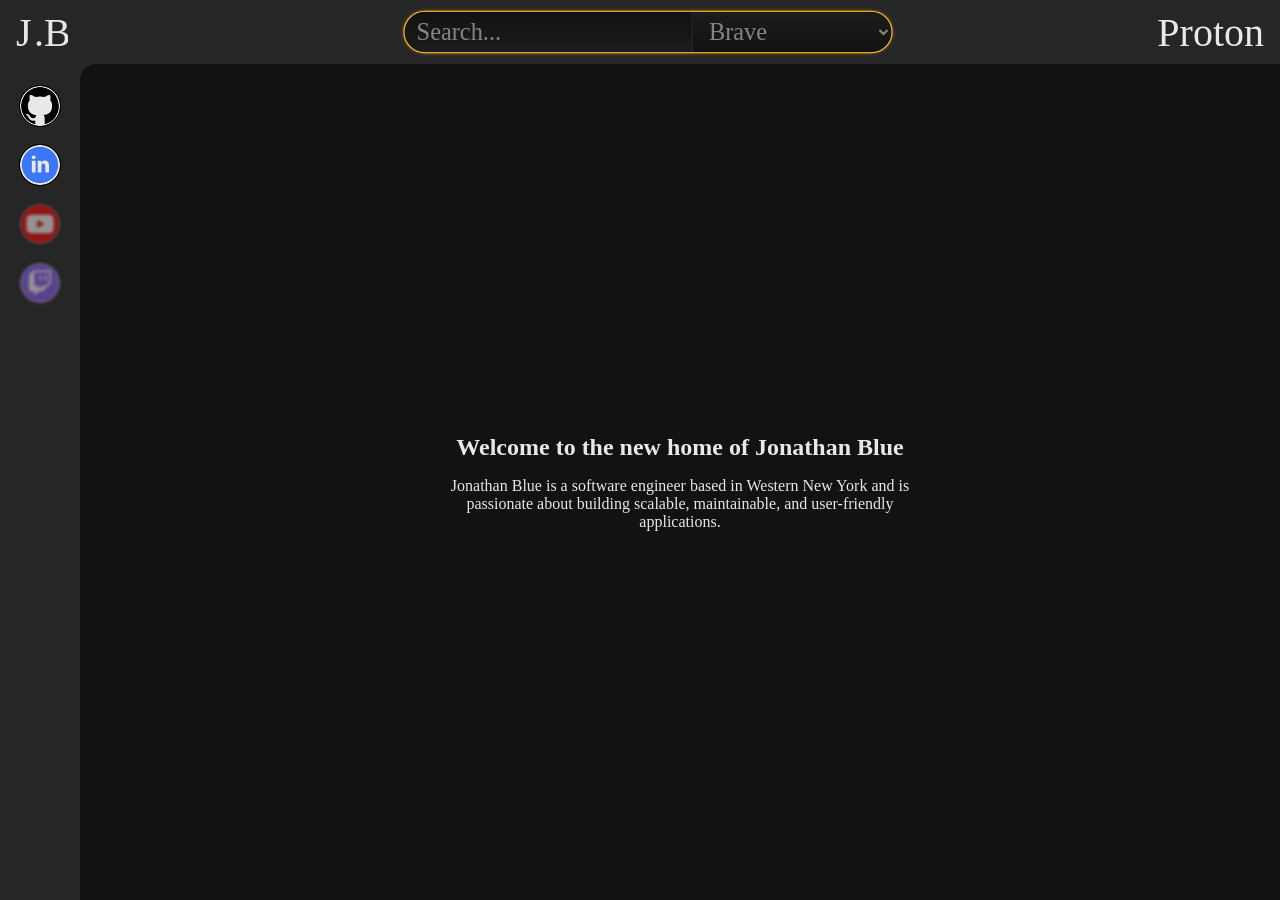
==== commit 8899a0d4: "Reverted to original placeholder content;" ====
--- a/index.html
+++ b/index.html
@@ -152,7 +152,7 @@
 
 
       <!-- Deliverable Content -->
-      <section role="content-body" aria-label="Content body" class="__disable__">
+      <section role="content-body" aria-label="Content body">
 
          <!-- Placeholder content while dashboard is in development -->
           <h1>Welcome to the new home of Jonathan Blue</h1>
@@ -163,7 +163,7 @@
       </section>
 
 
-      <section role="content-body" aria-label="Content body">
+      <section role="content-body" aria-label="Content body" class="__disable__">
 
          <div class="card-carousel-wrapper">
 
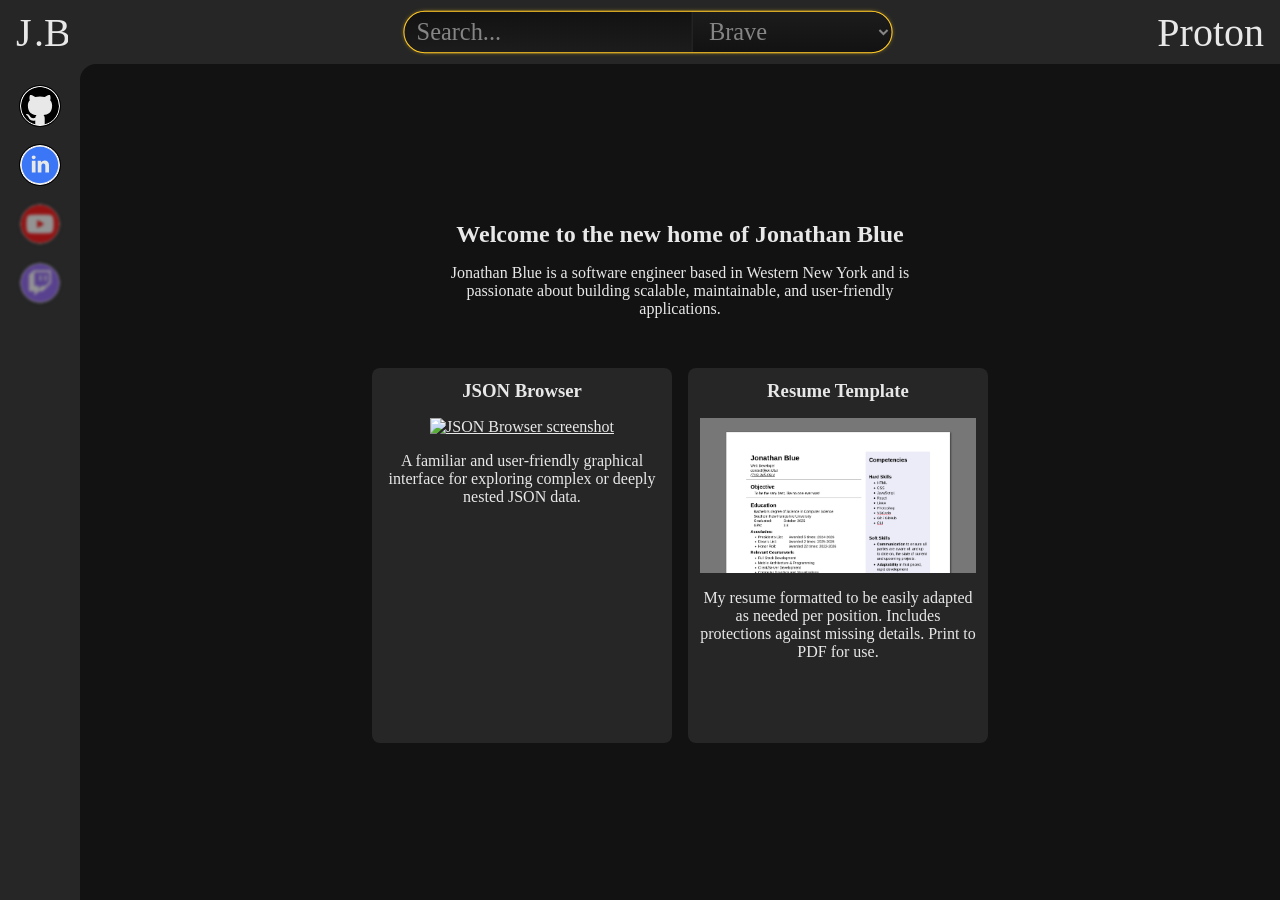
==== commit 9d11fb64: "Added json browser and resume project cards" ====
--- a/index.html
+++ b/index.html
@@ -156,13 +156,37 @@
 
          <!-- Placeholder content while dashboard is in development -->
           <h1>Welcome to the new home of Jonathan Blue</h1>
-          <p>Jonathan Blue is a software engineer based in
+          <p>
+            Jonathan Blue is a software engineer based in
             Western New York and is passionate about building scalable,
-            maintainable, and user-friendly applications.</p>
+            maintainable, and user-friendly applications.
+         </p>
+         <br />
+         <!-- END Placeholder content while dashboard is in development -->
+
+         <div class="project-cards">
+
+            <div class="card">
+               <h3>JSON Browser</h3>
+               <a href="https://json-browser.jon.blue">
+                  <img src="https://raw.githubusercontent.com/RandomAlphanumeric126/JSON-Browser/refs/heads/main/docs/images/screenshot.png" alt="JSON Browser screenshot">
+               </a>
+               <p>A familiar and user-friendly graphical interface for exploring complex or deeply nested JSON data. </p>
+            </div>
+
+            <div class="card">
+               <h3>Resume Template</h3>
+               <a href="https://jon.blue/pages/resume-template">
+                  <img src="./assets/images/screenshots/resume-template-screenshot.png" alt="JSON Browser screenshot">
+               </a>
+               <p>My resume formatted to be easily adapted as needed per position. Includes protections against missing details. Print to PDF for use.</p>
+            </div>
+
+         </div>
 
       </section>
 
-
+      <!--
       <section role="content-body" aria-label="Content body" class="__disable__">
 
          <div class="card-carousel-wrapper">
@@ -189,7 +213,8 @@
          </div>
 
       </section>
-
+      -->
+      
    </div>
 
 
--- a/css/pages/index.css
+++ b/css/pages/index.css
@@ -307,7 +307,7 @@
          flex-direction: column;
          justify-content: center;
          align-items: center;
-         > h1, p {
+         > h1, > p {
             width: min(75%, 500px);
             text-align: center;
          }
@@ -380,6 +380,33 @@
 /*****************************************
  * Card Carousel
  */
+
+   .card {
+      display: flex;
+      flex-direction: column;
+      align-items: center;
+      gap: 1em;
+
+      width: 300px;
+      aspect-ratio: 0.8;
+
+      border-radius: 8px;
+      padding: 12px;
+
+      background-color: var(--bg-color--near);
+
+      text-align: center;
+
+      &:hover {
+         scale: 1.05;
+      }
+
+   }
+
+   .project-cards {
+      display: flex;
+      gap: 1em;
+   }
 
    .card-carousel-wrapper {
       display: flex;
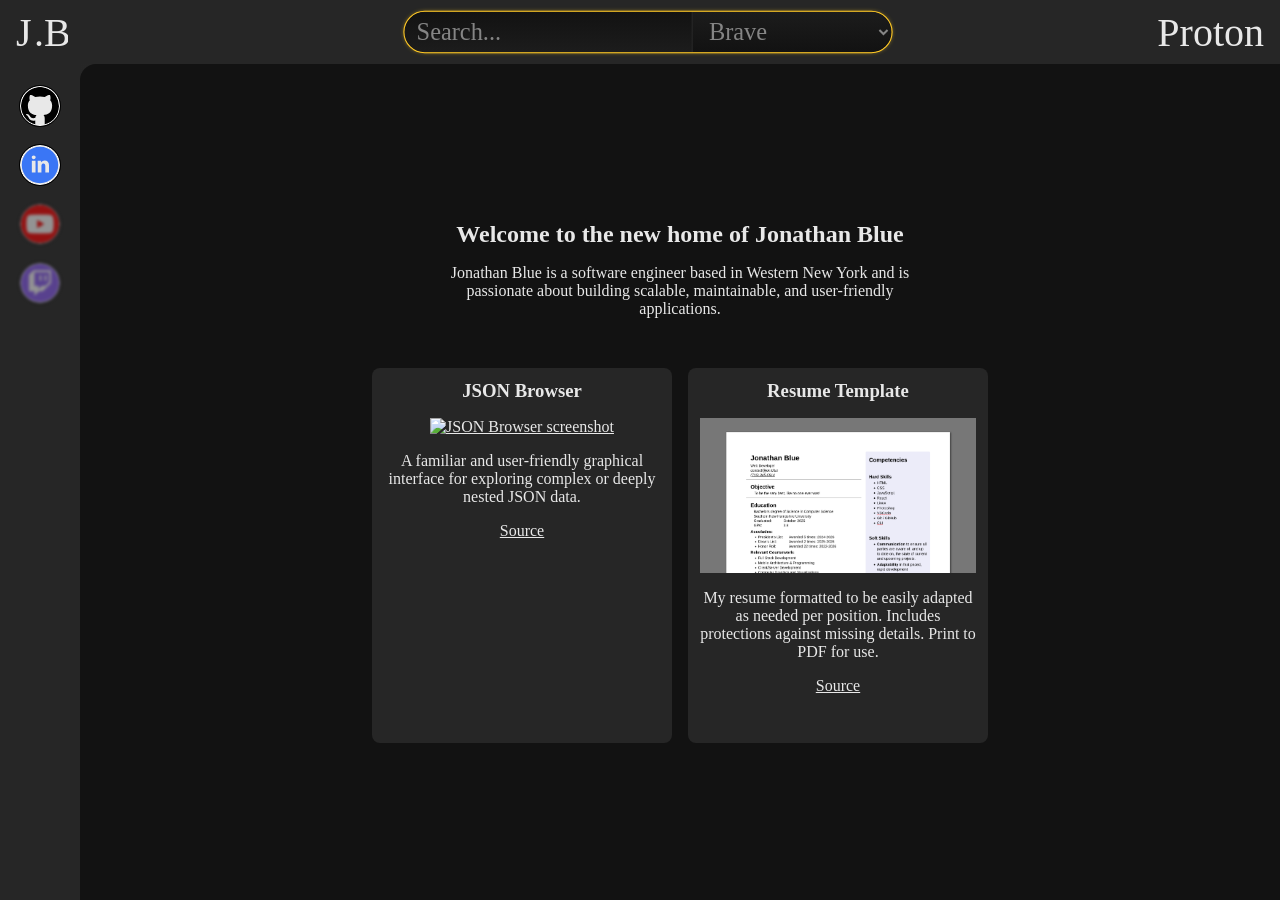
==== commit 6e668cb8: "Added links to source code" ====
--- a/index.html
+++ b/index.html
@@ -172,6 +172,7 @@
                   <img src="https://raw.githubusercontent.com/RandomAlphanumeric126/JSON-Browser/refs/heads/main/docs/images/screenshot.png" alt="JSON Browser screenshot">
                </a>
                <p>A familiar and user-friendly graphical interface for exploring complex or deeply nested JSON data. </p>
+               <a href="https://github.com/RandomAlphanumeric126/JSON-Browser">Source</a>
             </div>
 
             <div class="card">
@@ -180,6 +181,7 @@
                   <img src="./assets/images/screenshots/resume-template-screenshot.png" alt="JSON Browser screenshot">
                </a>
                <p>My resume formatted to be easily adapted as needed per position. Includes protections against missing details. Print to PDF for use.</p>
+               <a href="https://github.com/RandomAlphanumeric126/jon.blue">Source</a>
             </div>
 
          </div>
